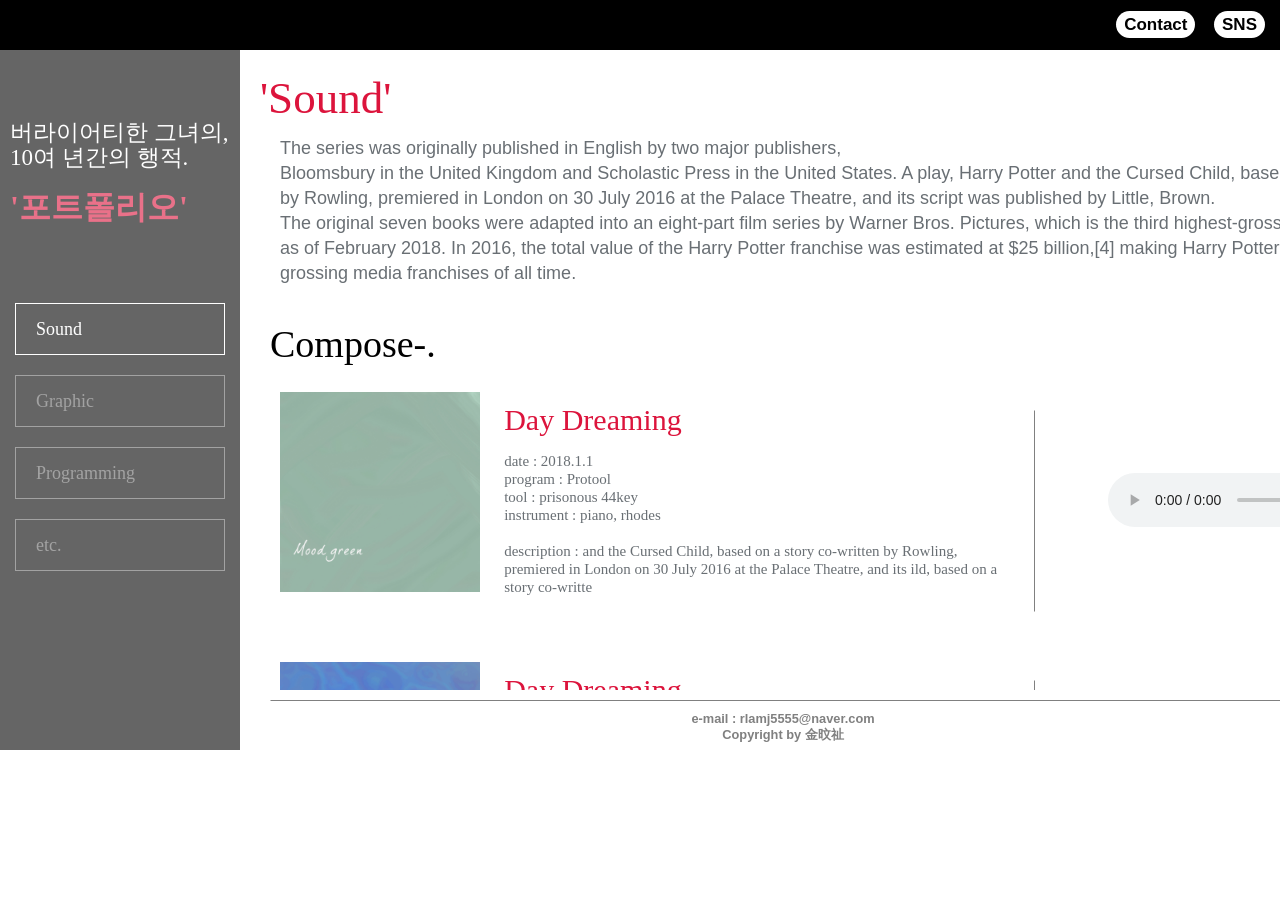
==== port_sound.html @ b1e12ca8 "" ====
<!DOCTYPE html>
<html lang="ko">
<head>
    <meta charset="UTF-8">
    <title>Portfolio</title>
    <link rel="shortcut icon" href="images/favicon.ico">
    <link rel="stylesheet" href="./reset.css">
    <link rel="stylesheet" href="./port_sound.css">
 

</head>
<body>
    <div id = "wrap">
    </div>
     <ul class="tp_mnu">
         <li class="contact"><a href="#">Contact</a></li>
            <li class="sns"><a href="#">SNS</a></li>
     </ul>
     
     <div class="backimg">     
     </div>
     
     <div class="left">
          <h1 class="tit">버라이어티한 그녀의, <br>10여 년간의 행적. <br><br><span class = "font">'포트폴리오'</span></h1>
         <ul class="left">
            <a href="#"><li class="sound">Sound</li></a>
            <a href="#"><li class="graphic">Graphic</li></a>
            <a href="#"><li class="programming">Programming</li></a>
            <a href="#"><li class="etc">etc.</li></a>
         </ul>
     </div>
     
     
     <div class="cent">
         <h1>'Sound'</h1>
         <p class = "reason">
                       The series was originally published in English by two major publishers,<br>Bloomsbury in the United Kingdom and Scholastic Press in the United States. A play, Harry Potter and the Cursed Child, based on a story co-written by Rowling, premiered in London on 30 July 2016 at the Palace Theatre, and its script was published by Little, Brown.<br> The original seven books were adapted into an eight-part film series by Warner Bros. Pictures, which is the third highest-grossing film series of all time as of February 2018. In 2016, the total value of the Harry Potter franchise was estimated at $25 billion,[4] making Harry Potter one of the highest-grossing media franchises of all time.

         </p>
         
         
         <div class="compose">
             <h2>Compose-.</h2>
             <div class = "sound">
               <span class="desc"></span>
               <div class="music_1">
                    <img class = "album_1" src="./album_art/green.jpg"; alt="#"> 
                    <p>
                        <span class = "title">Day Dreaming</span><br><br>
                        date : 2018.1.1 <br>
                        program : Protool <br>
                        tool : prisonous 44key <br>
                        instrument : piano, rhodes <br><br>
                        description : and the Cursed Child, based on a story co-written by Rowling, <br>premiered in London on 30 July 2016 at the Palace Theatre, and its ild, based on a story co-writte
                    
                    </p>
                    <audio controls>
                        <source src="./music_file/vagueending/999.mp3" type = "audio/mp3">
                    </audio>
               </div>          
               
               <div class="music_2">         
                    <img class = "album_2"     src="./album_art/mood%20blue.jpg" alt="#"> 
                    
                    <p>
                        <span class = "title">Day Dreaming</span><br><br>
                        date : 2018.1.1 <br>
                        program : Protool <br>
                        tool : prisonous 44key <br>
                        instrument : piano, rhodes <br><br>
                        description : and the Cursed Child, based on a story co-written by Rowling, <br>premiered in London on 30 July 2016 at the Palace Theatre, and its ild, based on a story co-writte
                    
                    </p>
                     <audio controls>
                        <source src="./music_file/0324/beat%201.mp3" type = "audio/mp3">
                    </audio>
               </div>
               
               <div class="music_3">                           <img cla6s = "album_3"                     src="./album_art/mood%20pinkk.jpg"         alt="#">
               <p>
                        <span class = "title">Day Dreaming</span><br><br>
                        date : 2018.1.1 <br>
                        program : Protool <br>
                        tool : prisonous 44key <br>
                        instrument : piano, rhodes <br><br>
                        description : and the Cursed Child, based on a story co-written by Rowling, <br>premiered in London on 30 July 2016 at the Palace Theatre, and its ild, based on a story co-writte
                    
                    </p>
                     <audio controls>
                        <source src="./music_file/0324/beat%201.mp3" type = "audio/mp3">
                    </audio>
               
               
               </div>        
               
               <div class="music_4">                  
                    <img class = "album_4"                 src="./album_art/mood%20sky%20blue.jpg" alt="#">
                    
                    <p>
                        <span class = "title">Day Dreaming</span><br><br>
                        date : 2018.1.1 <br>
                        program : Protool <br>
                        tool : prisonous 44key <br>
                        instrument : piano, rhodes <br><br>
                        description : and the Cursed Child, based on a story co-written by Rowling, <br>premiered in London on 30 July 2016 at the Palace Theatre, and its ild, based on a story co-writte
                    
                    </p>
                     <audio controls>
                        <source src="./music_file/0324/beat%201.mp3" type = "audio/mp3">
                    </audio>
               </div>                  
                   
                <div class="music_5">            
                    <img class = "album_5" src="./album_art/mood_dark.jpg" alt="#">
                    <p>
                        <span class = "title">Day Dreaming</span><br><br>
                        date : 2018.1.1 <br>
                        program : Protool <br>
                        tool : prisonous 44key <br>
                        instrument : piano, rhodes <br><br>
                        description : and the Cursed Child, based on a story co-written by Rowling, <br>premiered in London on 30 July 2016 at the Palace Theatre, and its ild, based on a story co-writte
                    
                    </p>  
                     <audio controls>
                        <source src="./music_file/0324/beat%201.mp3" type = "audio/mp3">
                    </audio>                
                </div> 
                
                 <div class="music_6">         
                    <img class = "album_6" src="./album_art/mood_red.jpg" alt="#">
                    <p>
                        <span class = "title">Day Dreaming</span><br><br>
                        date : 2018.1.1 <br>
                        program : Protool <br>
                        tool : prisonous 44key <br>
                        instrument : piano, rhodes <br><br>
                        description : and the Cursed Child, based on a story co-written by Rowling, <br>premiered in London on 30 July 2016 at the Palace Theatre, and its ild, based on a story co-writte
                    
                    </p>
                     <audio controls>
                        <source src="./music_file/0324/beat%201.mp3" type = "audio/mp3">
                    </audio>
                 </div> 
                
                 <div class="music_7">         
                    <img class = "album_7" src="./album_art/mood%20pinkk.jpg" alt="#">   
                    <p>
                        <span class = "title">Day Dreaming</span><br><br>
                        date : 2018.1.1 <br>
                        program : Protool <br>
                        tool : prisonous 44key <br>
                        instrument : piano, rhodes <br><br>
                        description : and the Cursed Child, based on a story co-written by Rowling, <br>premiered in London on 30 July 2016 at the Palace Theatre, and its ild, based on a story co-writte
                    
                    </p>    
                     <audio controls>
                        <source src="./music_file/0324/beat%201.mp3" type = "audio/mp3">
                    </audio>          
                 </div> 
                 
                 <div class="music_8">         
                    <img class = "album_8" src="./album_art/mood%20sky%20blue.jpg" alt="#">  
                    <p>
                        <span class = "title">Day Dreaming</span><br><br>
                        date : 2018.1.1 <br>
                        program : Protool <br>
                        tool : prisonous 44key <br>
                        instrument : piano, rhodes <br><br>
                        description : and the Cursed Child, based on a story co-written by Rowling, <br>premiered in London on 30 July 2016 at the Palace Theatre, and its ild, based on a story co-writte
                    
                    </p>    
                     <audio controls>
                        <source src="./music_file/0324/beat%201.mp3" type = "audio/mp3">
                    </audio>           
                 </div> 
                 
                 <div class="music_9">         
                    <img class = "album_9" src="./album_art/mood_dark.jpg" alt="#">  
                    <p>
                        <span class = "title">Day Dreaming</span><br><br>
                        date : 2018.1.1 <br>
                        program : Protool <br>
                        tool : prisonous 44key <br>
                        instrument : piano, rhodes <br><br>
                        description : and the Cursed Child, based on a story co-written by Rowling, <br>premiered in London on 30 July 2016 at the Palace Theatre, and its ild, based on a story co-writte
                    
                    </p>   
                     <audio controls>
                        <source src="./music_file/0324/beat%201.mp3" type = "audio/mp3">
                    </audio>
                 </div>              
                
                 <div class="music_10">         
                    <img class = "album_10" src="./album_art/mood%20blue.jpg" alt="#">  
                    <p>
                        <span class = "title">Day Dreaming</span><br><br>
                        date : 2018.1.1 <br>
                        program : Protool <br>
                        tool : prisonous 44key <br>
                        instrument : piano, rhodes <br><br>
                        description : and the Cursed Child, based on a story co-written by Rowling, <br>premiered in London on 30 July 2016 at the Palace Theatre, and its ild, based on a story co-writte
                    
                    </p>         
                     <audio controls>
                        <source src="./music_file/0324/beat%201.mp3" type = "audio/mp3">
                    </audio>
                </div>        
                
                 <div class="music_11">         
                    <img class = "album_11" src="./album_art/mood%20blue.jpg" alt="#">     
                    <p>
                        <span class = "title">Day Dreaming</span><br><br>
                        date : 2018.1.1 <br>
                        program : Protool <br>
                        tool : prisonous 44key <br>
                        instrument : piano, rhodes <br><br>
                        description : and the Cursed Child, based on a story co-written by Rowling, <br>premiered in London on 30 July 2016 at the Palace Theatre, and its ild, based on a story co-writte
                    
                    </p>             
                     <audio controls>
                        <source src="./music_file/0324/beat%201.mp3" type = "audio/mp3">
                    </audio>
                </div> 
                
                <div class="music_12">         
                    <img class = "album_12" src="./album_art/green.jpg" alt="#">
                    <p>
                        <span class = "title">Day Dreaming</span><br><br>
                        date : 2018.1.1 <br>
                        program : Protool <br>
                        tool : prisonous 44key <br>
                        instrument : piano, rhodes <br><br>
                        description : and the Cursed Child, based on a story co-written by Rowling, <br>premiered in London on 30 July 2016 at the Palace Theatre, and its ild, based on a story co-writte
                    
                    </p>
                    
                     <audio controls>
                        <source src="./music_file/0324/beat%201.mp3" type = "audio/mp3">
                    </audio>
                </div> 
                
                 <div class="music_13">         
                    <img class = "album_13" src="./album_art/whatdoyouimagine.jpg" alt="#">    
                    <p>
                        <span class = "title">Day Dreaming</span><br><br>
                        date : 2018.1.1 <br>
                        program : Protool <br>
                        tool : prisonous 44key <br>
                        instrument : piano, rhodes <br><br>
                        description : and the Cursed Child, based on a story co-written by Rowling, <br>premiered in London on 30 July 2016 at the Palace Theatre, and its ild, based on a story co-writte
                    
                    </p>   
                     <audio controls>
                        <source src="./music_file/0324/beat%201.mp3" type = "audio/mp3">
                    </audio>          
                 </div> 
                 
                 <div class="music_14">         
                    <img class = "album_14" src="./album_art/open.jpg" alt="#">
                    <p>
                        <span class = "title">Day Dreaming</span><br><br>
                        date : 2018.1.1 <br>
                        program : Protool <br>
                        tool : prisonous 44key <br>
                        instrument : piano, rhodes <br><br>
                        description : and the Cursed Child, based on a story co-written by Rowling, <br>premiered in London on 30 July 2016 at the Palace Theatre, and its ild, based on a story co-writte
                    
                    </p>
                     <audio controls>
                        <source src="./music_file/0324/beat%201.mp3" type = "audio/mp3">
                    </audio>
                </div>          
                
<!--                <div class="music_15">         
                    <img class = "album_15" src="./album_art/whatdoyouimagine.jpg" alt="#"> 
                 </div>  -->               
            </div>
         </div>
         
         <div class="piano">
             <h2>Playing the Piano-.</h2>
             <p></p>
         </div>
     </div>
    
     <footer>e-mail : rlamj5555@naver.com <br>Copyright by 金旼祉</footer>
  
    
</body>
</html>
---- port_sound.css ----
@charset "utf-8"; 
@import url(http://ts.daumcdn.net/custom/blog/0/606/skin/images/nanumgothic.css);

#wrap{width: 100%; height: 100%; font-family: '함초롬바탕';}

ul.tp_mnu>li{ margin-right: 15px; display: inline-block; color: black; font-size: 17px;line-height: 50px;}

ul.tp_mnu>li>a{padding: 8px; padding-top: 4px; padding-bottom: 4px; color: black;font-weight: 600;18px; background-color: white; border-radius: 15px;}

ul.tp_mnu>li>a:hover{color: white; background-color: crimson; }
ul.tp_mnu{position: absolute; top: 0px; width: 100%; height: 50px; text-align: right;background-color: black;}



footer{ position:absolute;top: 700px;left: 270px; padding-top:10px;width: 80%; height: 30px; color: gray;  font-weight: 700; text-align: center; border: 1px solid transparent; border-top-color: gray;}

div.backimg{position:absolute; top: 50px; width:240px; height:700px;; background-image: url(../../../portfolio_limited_2018.9.18/image_source/Photo%20by%20Tobias%20Tullius%20on%20Unsplash.jpg);}

div.left{position: absolute;top: 50px; width: 240px; height: 700px; background-color: black; opacity: 0.6;}


h1.tit{margin-top: 70px; margin-left: 10px; margin-right: 10px; color: white;font-size:23px;font-weight: 100; font-family: '함초롬바탕'; line-height: 25px}

h1.tit>span.font{color: crimson; font-size: 32px; font-weight: 700;}

ul.left{margin:80px 15px 0px; }

ul.left>a>li{ margin-bottom: 20px; padding-left: 20px; height: 50px; font-size: 18px; font-family: 'nanum';line-height: 50px; border: 1px solid white; opacity: 0.4}

ul.left>a>li.sound{color: white; border: 1px solid white; opacity: 1;}

ul.left>a>li:hover{color: white; border: 1px solid white; opacity: 1;}

div.cent{position: absolute; top: 60px; left: 250px; overflow-y: scroll; width: 1260px; height: 630px;}

div.cent>h1{margin-top: 30px; margin-left: 10px;color: crimson;font-size:45px;font-weight: 100; font-family: '함초롬바탕';}

p.reason{ margin:30px 30px 0; font-size: 18px; line-height: 25px;}



div.compose{margin:50px 20px; 0; font-family: '함초롬바탕'; }

div.compose>h2{color: black; font-size: 38px; font-weight: 200;}


div.piano{margin:50px 20px; 0; font-family: '함초롬바탕';}

div.piano>h2{color: black; font-size: 38px; font-weight: 200;}

/*div.sound>div.music_1{display: inline-block;}
div.sound>div.music_2{display: inline-block;}
div.sound>div.music_3{display: inline-block;}
div.sound>div.music_4{display: inline-block;}
div.sound>div.music_5{display: inline-block;}
div.sound>div.music_6{display: inline-block;}
div.sound>div.music_7{display: inline-block;}
div.sound>div.music_8{display: inline-block;}
div.sound>div.music_9{display: inline-block;}
div.sound>div.music_10{display: inline-block;}
div.sound>div.music_11{display: inline-block;}
div.sound>div.music_12{display: inline-block;}
div.sound>div.music_13{display: inline-block;}
div.sound>div.music_14{display: inline-block;}*/

div.sound>div.music_1>p{display: inline-block;  margin-left: 20px; padding-right: 30px; width:500px; height: 200px; font-size: 15px;  line-height: 18px;border: 1px solid transparent; border-right-color:  grey;}

div.sound>div.music_2>p{display: inline-block;  margin-left: 20px; padding-right: 30px; width:500px; height: 200px; font-size: 15px;  line-height: 18px;border: 1px solid transparent; border-right-color:  grey;}

div.sound>div.music_3>p{display: inline-block;  margin-left: 20px; padding-right: 30px; width:500px; height: 200px; font-size: 15px;  line-height: 18px;border: 1px solid transparent; border-right-color:  grey;}

div.sound>div.music_4>p{display: inline-block;  margin-left: 20px; padding-right: 30px; width:500px; height: 200px; font-size: 15px;  line-height: 18px;border: 1px solid transparent; border-right-color:  grey;}

div.sound>div.music_5>p{display: inline-block;  margin-left: 20px; padding-right: 30px; width:500px; height: 200px; font-size: 15px;  line-height: 18px;border: 1px solid transparent; border-right-color:  grey;}

div.sound>div.music_6>p{display: inline-block;  margin-left: 20px; padding-right: 30px; width:500px; height: 200px; font-size: 15px;  line-height: 18px;border: 1px solid transparent; border-right-color:  grey;}

div.sound>div.music_7>p{display: inline-block;  margin-left: 20px; padding-right: 30px; width:500px; height: 200px; font-size: 15px;  line-height: 18px;border: 1px solid transparent; border-right-color:  grey;}

div.sound>div.music_8>p{display: inline-block;  margin-left: 20px; padding-right: 30px; width:500px; height: 200px; font-size: 15px;  line-height: 18px;border: 1px solid transparent; border-right-color:  grey;}

div.sound>div.music_9>p{display: inline-block;  margin-left: 20px; padding-right: 30px; width:500px; height: 200px; font-size: 15px;  line-height: 18px;border: 1px solid transparent; border-right-color:  grey;}

div.sound>div.music_10>p{display: inline-block;  margin-left: 20px; padding-right: 30px; width:500px; height: 200px; font-size: 15px;  line-height: 18px;border: 1px solid transparent; border-right-color:  grey;}

div.sound>div.music_11>p{display: inline-block;  margin-left: 20px; padding-right: 30px; width:500px; height: 200px; font-size: 15px;  line-height: 18px;border: 1px solid transparent; border-right-color:  grey;}

div.sound>div.music_12>p{display: inline-block;  margin-left: 20px; padding-right: 30px; width:500px; height: 200px; font-size: 15px;  line-height: 18px;border: 1px solid transparent; border-right-color:  grey;}

div.sound>div.music_13>p{display: inline-block;  margin-left: 20px; padding-right: 30px; width:500px; height: 200px; font-size: 15px;  line-height: 18px;border: 1px solid transparent; border-right-color:  grey;}

div.sound>div.music_14>p{display: inline-block;  margin-left: 20px; padding-right: 30px; width:500px; height: 200px; font-size: 15px;  line-height: 18px;border: 1px solid transparent; border-right-color:  grey;}

span.title{color: crimson;font-size: 30px; }
img{margin-top: 50px; margin-left: 10px; width: 200px; height:200px; }
img.album_1{margin-top: 40px;}

audio{margin-bottom:65px; margin-left: 70px; }

/*audio file에 공백이 없어야해*/
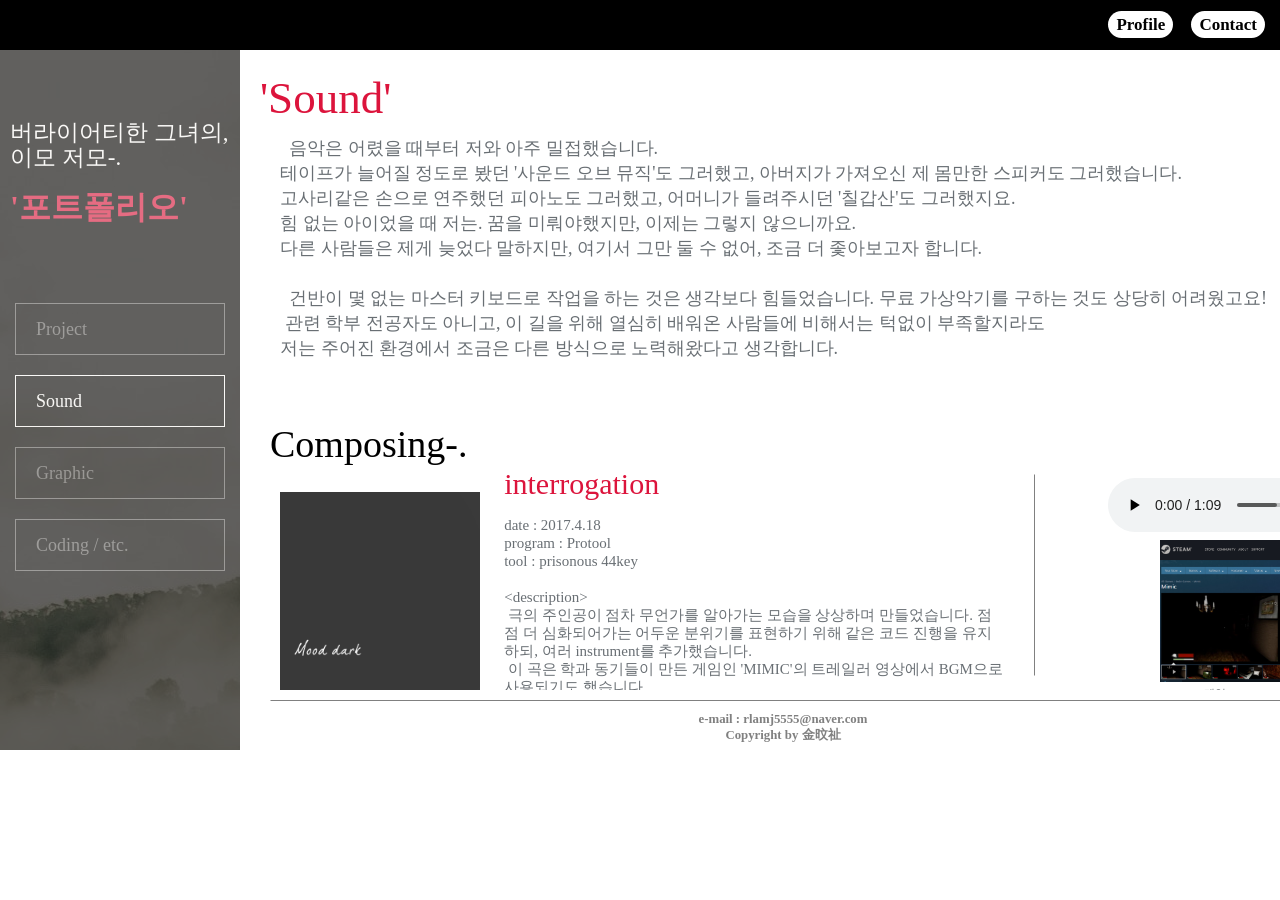
==== commit 98664629: "" ====
--- a/port_sound.html
+++ b/port_sound.html
@@ -11,22 +11,23 @@
 </head>
 <body>
     <div id = "wrap">
-    </div>
+   
      <ul class="tp_mnu">
-         <li class="contact"><a href="#">Contact</a></li>
-            <li class="sns"><a href="#">SNS</a></li>
+         <li class="contact"><a href="./contact.html">Profile</a></li>
+            <li class="sns"><a href="./sns.html">Contact</a></li>
      </ul>
      
      <div class="backimg">     
      </div>
      
      <div class="left">
-          <h1 class="tit">버라이어티한 그녀의, <br>10여 년간의 행적. <br><br><span class = "font">'포트폴리오'</span></h1>
+          <h1 class="tit">버라이어티한 그녀의, <br>이모 저모-. <br><br><span class = "font">'포트폴리오'</span></h1>
          <ul class="left">
-            <a href="#"><li class="sound">Sound</li></a>
-            <a href="#"><li class="graphic">Graphic</li></a>
-            <a href="#"><li class="programming">Programming</li></a>
-            <a href="#"><li class="etc">etc.</li></a>
+            <a href="./port_project.html"><li class="etc">Project</li></a>
+            <a href="./port_sound.html"><li class="sound">Sound</li></a>
+            <a href="./port_graphic.html"><li class="graphic">Graphic</li></a>
+            <a href="./port_programming.html"><li class="programming">Coding / etc.</li></a>
+<!--            <a href="#"><li class="etc">etc.</li></a>-->
          </ul>
      </div>
      
@@ -34,148 +35,203 @@
      <div class="cent">
          <h1>'Sound'</h1>
          <p class = "reason">
-                       The series was originally published in English by two major publishers,<br>Bloomsbury in the United Kingdom and Scholastic Press in the United States. A play, Harry Potter and the Cursed Child, based on a story co-written by Rowling, premiered in London on 30 July 2016 at the Palace Theatre, and its script was published by Little, Brown.<br> The original seven books were adapted into an eight-part film series by Warner Bros. Pictures, which is the third highest-grossing film series of all time as of February 2018. In 2016, the total value of the Harry Potter franchise was estimated at $25 billion,[4] making Harry Potter one of the highest-grossing media franchises of all time.
-
+                     &nbsp; 음악은 어렸을 때부터 저와 아주 밀접했습니다. <br> 테이프가 늘어질 정도로 봤던 '사운드 오브 뮤직'도 그러했고, 아버지가 가져오신 제 몸만한 스피커도 그러했습니다. <br>고사리같은 손으로 연주했던 피아노도 그러했고, 어머니가 들려주시던 '칠갑산'도 그러했지요. <br>
+                     힘 없는 아이었을 때 저는. 꿈을 미뤄야했지만, 이제는 그렇지 않으니까요. <br>다른 사람들은 제게 늦었다 말하지만, 여기서 그만 둘 수 없어, 조금 더 좇아보고자 합니다.
+                     <br><br>
+                  &nbsp;
+                     건반이 몇 없는 마스터 키보드로 작업을 하는 것은 생각보다 힘들었습니다. 무료 가상악기를 구하는 것도 상당히 어려웠고요! <br> 
+                     
+                     &nbsp;관련 학부 전공자도 아니고, 이 길을 위해 열심히 배워온 사람들에 비해서는 턱없이 부족할지라도<br>저는 주어진 환경에서 조금은 다른 방식으로 노력해왔다고 생각합니다.
+                     <br><br>
+ 
+                     
          </p>
          
          
          <div class="compose">
-             <h2>Compose-.</h2>
+             <h2>Composing-.</h2>
              <div class = "sound">
                <span class="desc"></span>
                <div class="music_1">
-                    <img class = "album_1" src="./album_art/green.jpg"; alt="#"> 
-                    <p>
-                        <span class = "title">Day Dreaming</span><br><br>
-                        date : 2018.1.1 <br>
-                        program : Protool <br>
-                        tool : prisonous 44key <br>
-                        instrument : piano, rhodes <br><br>
-                        description : and the Cursed Child, based on a story co-written by Rowling, <br>premiered in London on 30 July 2016 at the Palace Theatre, and its ild, based on a story co-writte
-                    
-                    </p>
-                    <audio controls>
-                        <source src="./music_file/vagueending/999.mp3" type = "audio/mp3">
-                    </audio>
+                    <img class = "album_1" src="../album_art/mood_dark.jpg"; alt="#"> 
+                    <p>
+                        <span class = "title">interrogation</span><br><br>
+                        date : 2017.4.18 <br>
+                        program : Protool <br>
+                        tool : prisonous 44key <br><br>
+                        &lt;description&gt; <br>&nbsp;극의 주인공이 점차 무언가를 알아가는 모습을 상상하며 만들었습니다. 점점 더 심화되어가는 어두운 분위기를 표현하기 위해 같은 코드 진행을 유지하되, 여러 instrument를 추가했습니다. <br>&nbsp;이 곡은 학과 동기들이 만든 게임인 'MIMIC'의 트레일러 영상에서 BGM으로 사용되기도 했습니다.
+                    
+                    </p>
+                
+                    
+                    <audio class = "mimic "controls>
+                        <source src="../file/interrogation/interrogation.mp3" type = "audio/mp3">
+                        
+                        
+                    </audio>
+                    
+                    <a href="https://store.steampowered.com/app/913250/Mimic/"  target="_blank"><img src="../design_file/mimic.PNG" alt="" class="mimic"></a>
+                        <span class="mimic">[게임 'MIMIC' Steam 웹]</span>
+                    
+                    
+               <!--     <p class="mimic">
+                        <img src="../design_file/mimic.PNG" alt="mimic" class="mimic"> <br>
+                        그림을 클릭하시면 게임'MIMIC'의 steam 웹으로 이동합니다.
+                        
+                    </p>-->
                </div>          
                
                <div class="music_2">         
-                    <img class = "album_2"     src="./album_art/mood%20blue.jpg" alt="#"> 
-                    
-                    <p>
-                        <span class = "title">Day Dreaming</span><br><br>
-                        date : 2018.1.1 <br>
-                        program : Protool <br>
-                        tool : prisonous 44key <br>
-                        instrument : piano, rhodes <br><br>
-                        description : and the Cursed Child, based on a story co-written by Rowling, <br>premiered in London on 30 July 2016 at the Palace Theatre, and its ild, based on a story co-writte
-                    
-                    </p>
-                     <audio controls>
-                        <source src="./music_file/0324/beat%201.mp3" type = "audio/mp3">
-                    </audio>
-               </div>
-               
-               <div class="music_3">                           <img cla6s = "album_3"                     src="./album_art/mood%20pinkk.jpg"         alt="#">
+                    <img class = "album_2" src="../album_art/whatdoyouimagine.jpg" alt="#"> 
+                    
+                    <p>
+                        <span class = "title">What do you Imagine?</span><br><br>
+                        date : 2017.7.4 <br>
+                        program : Protool <br>
+                        tool : prisonous 44key <br> <br>
+                        &lt;description&gt; <br>&nbsp;꼬리에 꼬리를 무는 상상이나 고민을 해보신 적이 있나요? <br> 기쁜 일을 상상한다면 가능성을, 나쁜 일을 상상한다면 희망을 느낄 수  <br>있도록 구성하고자 했습니다.
+                    
+                    </p>
+                     <audio controls>
+                        <source src="../file/whatdoyouimagine/what_do_you_imagine.mp3">
+                    </audio>
+               </div>
+               
+               <div class="music_3"><img class = "album_3"                     src="../album_art/mood_red.jpg" alt="#">
                <p>
-                        <span class = "title">Day Dreaming</span><br><br>
-                        date : 2018.1.1 <br>
-                        program : Protool <br>
-                        tool : prisonous 44key <br>
-                        instrument : piano, rhodes <br><br>
-                        description : and the Cursed Child, based on a story co-written by Rowling, <br>premiered in London on 30 July 2016 at the Palace Theatre, and its ild, based on a story co-writte
-                    
-                    </p>
-                     <audio controls>
-                        <source src="./music_file/0324/beat%201.mp3" type = "audio/mp3">
+                        <span class = "title">Finally</span><br><br>
+                        date : 2017.6.1 <br>
+                        program : Protool <br>
+                        tool : prisonous 44key <br><br>
+                        &lt;description&gt; <br>&nbsp;작곡을 잘 하지는 못한다고 생각하지만, 최대한 많은 시도를 해보고자 합니다.  즉흥적으로 아이디어가 떠오르는 편이기 때문에, <br>취침 전 갑자기 생각난 멜로디로 오케스트라를 통해 구성해보았습니다. 
+                    
+                    </p>
+                     <audio controls>
+                        <source src="../file/Ginkgo/mood_jaju.mp3" type = "audio/mp3">
                     </audio>
                
                
                </div>        
                
                <div class="music_4">                  
-                    <img class = "album_4"                 src="./album_art/mood%20sky%20blue.jpg" alt="#">
-                    
-                    <p>
-                        <span class = "title">Day Dreaming</span><br><br>
-                        date : 2018.1.1 <br>
-                        program : Protool <br>
-                        tool : prisonous 44key <br>
-                        instrument : piano, rhodes <br><br>
-                        description : and the Cursed Child, based on a story co-written by Rowling, <br>premiered in London on 30 July 2016 at the Palace Theatre, and its ild, based on a story co-writte
-                    
-                    </p>
-                     <audio controls>
-                        <source src="./music_file/0324/beat%201.mp3" type = "audio/mp3">
+                    <img class = "album_4"                 src="../album_art/mood%20blue.jpg" alt="#">
+                    
+                    <p>
+                        <span class = "title">Aquarium</span><br><br>
+                        date : 2017.8.1 <br>
+                        program : Protool <br>
+                        tool : prisonous 44key <br> <br>
+                        &lt;description&gt; <br>&nbsp;오랜만에 보게된 애니메이션에서 나온 아쿠아리움을 보고 갑작스레 작업을 하고 싶어져 만들게 된 곡입니다.<br> 
+                        투명한 어항 느낌을 낼 수 있도록 악기를 구성했고, <br>
+                        마스터키보드의 modulation을 통해서 어긋난 느낌을 만들어냈습니다.  
+                         
+                    
+                    </p>
+                     <audio controls>
+                        <source src="../file/aquarium/bowl3.mp3" type = "audio/mp3">
                     </audio>
                </div>                  
                    
                 <div class="music_5">            
-                    <img class = "album_5" src="./album_art/mood_dark.jpg" alt="#">
-                    <p>
-                        <span class = "title">Day Dreaming</span><br><br>
-                        date : 2018.1.1 <br>
-                        program : Protool <br>
-                        tool : prisonous 44key <br>
-                        instrument : piano, rhodes <br><br>
-                        description : and the Cursed Child, based on a story co-written by Rowling, <br>premiered in London on 30 July 2016 at the Palace Theatre, and its ild, based on a story co-writte
+                    <img class = "album_5" src="../album_art/mood%20pinkk.jpg" alt="#">
+                    <p>
+                        <span class = "title">minigame_1</span><br><br>
+                        date : 2017.11.14 <br>
+                        program : Protool <br>
+                        tool : prisonous 44key <br> <br>
+                        &lt;description&gt; <br>&nbsp;당시 제가 수강하고 있던 2d 게임 프로그래밍 수업의 프로젝트인 미니게임을 위해서 제작하게 된 곡입니다. 
+                        게임의 분위기와 잘 어울리게 하기 위해서 <br>사랑스러운 느낌과 심플한 느낌을 살리도록 악기를 구성했습니다. <br>
+                        미니게임 특성상 곡이 반복 재생되어도 어색하지 않도록 끝맺음 하였습니다. 
+                        
+                         
                     
                     </p>  
                      <audio controls>
-                        <source src="./music_file/0324/beat%201.mp3" type = "audio/mp3">
+                        <source src="../file/myroom/no.2.mp3" type = "audio/mp3">
                     </audio>                
                 </div> 
                 
                  <div class="music_6">         
-                    <img class = "album_6" src="./album_art/mood_red.jpg" alt="#">
-                    <p>
-                        <span class = "title">Day Dreaming</span><br><br>
-                        date : 2018.1.1 <br>
-                        program : Protool <br>
-                        tool : prisonous 44key <br>
-                        instrument : piano, rhodes <br><br>
-                        description : and the Cursed Child, based on a story co-written by Rowling, <br>premiered in London on 30 July 2016 at the Palace Theatre, and its ild, based on a story co-writte
-                    
-                    </p>
-                     <audio controls>
-                        <source src="./music_file/0324/beat%201.mp3" type = "audio/mp3">
+                    <img class = "album_6" src="../album_art/green.jpg" alt="#">
+                    <p>
+                        <span class = "title">gentle breeze</span><br><br>
+                        date : 2017.4.27 <br>
+                        program : Protool <br>
+                        tool : prisonous 44key <br><br>
+                        &lt;description&gt; <br>
+                        &nbsp;네이버 그라폴리오 힐링 음악 작곡 공모전에 제출하기 위해 만들었던 음악입니다. 잠이 잘 오는 음악, 힐링 음악이라는 주제를 생각했을 때, 가장 보편적인 분위기의 음악이 나을 것 같다는 판단을 했고, 언덕에 앉아서 명상하는 모습을 상상하며 단조로운 코드 진행으로 구성했습니다.
+                        
+                    </p>
+                     <audio controls>
+                        <source src="../file/gentlebreeze/gentle_breeze.mp3" type = "audio/mp3">
                     </audio>
                  </div> 
                 
                  <div class="music_7">         
-                    <img class = "album_7" src="./album_art/mood%20pinkk.jpg" alt="#">   
-                    <p>
-                        <span class = "title">Day Dreaming</span><br><br>
-                        date : 2018.1.1 <br>
-                        program : Protool <br>
-                        tool : prisonous 44key <br>
-                        instrument : piano, rhodes <br><br>
-                        description : and the Cursed Child, based on a story co-written by Rowling, <br>premiered in London on 30 July 2016 at the Palace Theatre, and its ild, based on a story co-writte
+                    <img class = "album_7" src="../album_art/open.jpg" alt="#">   
+                    <p>
+                        <span class = "title">minigame_2</span><br><br>
+                        date : 2017.11.1 <br>
+                        program : Protool <br>
+                        tool : prisonous 44key <br><br>
+                       &lt;description&gt; <br>
+                        &nbsp;키즈 컨텐츠를 기획 중이었던 선배의 부탁으로 만들게되었던 곡입니다. <br> 컨텐츠가 상용화 되지는 않았기 때문에, 한 곡에 그치게 되어 아쉬웠던 기억이 납니다. <br> <br>
                     
                     </p>    
                      <audio controls>
-                        <source src="./music_file/0324/beat%201.mp3" type = "audio/mp3">
+                        <source src="../file/kidsarcade/no.1.mp3" type = "audio/mp3">
                     </audio>          
                  </div> 
                  
                  <div class="music_8">         
-                    <img class = "album_8" src="./album_art/mood%20sky%20blue.jpg" alt="#">  
-                    <p>
-                        <span class = "title">Day Dreaming</span><br><br>
-                        date : 2018.1.1 <br>
-                        program : Protool <br>
-                        tool : prisonous 44key <br>
-                        instrument : piano, rhodes <br><br>
-                        description : and the Cursed Child, based on a story co-written by Rowling, <br>premiered in London on 30 July 2016 at the Palace Theatre, and its ild, based on a story co-writte
-                    
+                    <img class = "album_8" src="../album_art/mood%20pinkk.jpg" alt="#">  
+                    <p>
+                        <span class = "title">minigame_3</span><br><br>
+                        date : 2017.6.28 <br>
+                        program : Protool <br>
+                        tool : prisonous 44key <br><br>
+                        &lt;description&gt; <br>
+                        &nbsp;어느 날 모바일로 마이룸이라는 게임을 하는데, 이 게임에 들어가면 좋을 것 같은 멜로디가 생각나서 작업하게 되었습니다. <br> <br><br>
                     </p>    
                      <audio controls>
-                        <source src="./music_file/0324/beat%201.mp3" type = "audio/mp3">
+                        <source src="../file/myroom/cute.mp3" type = "audio/mp3">
                     </audio>           
                  </div> 
                  
                  <div class="music_9">         
-                    <img class = "album_9" src="./album_art/mood_dark.jpg" alt="#">  
+                    <img class = "album_9" src="../album_art/mood_dark.jpg" alt="#">  
+                    <p>
+                        <span class = "title">Vague Ending</span><br><br>
+                        date : 2018.7.10 <br>
+                        program : Protool <br>
+                        tool : prisonous 44key <br><br>
+                         &lt;description&gt; <br>
+                        &nbsp;평소 구독하여 즐겨보는 유투버 대도서관 채널을 통해서 '더포레스트' 라는 게임을 보게되었고, 이 게임의 엔딩을 보고 이 곡을 만들게 되었습니다. <br>게임의 끝에 엔딩 크레딧이 재생되며 이 음악이 나오는 장면을 상상합니다. <br><br>
+                    
+                    </p>   
+                     <audio controls>
+                        <source src="../file/vagueending/999.mp3" type = "audio/mp3">
+                    </audio>
+                 </div>              
+        <!--        
+                 <div class="music_10">         
+                    <img class = "album_10" src="../album_art/open.jpg" alt="#">  
+                    <p>
+                        <span class = "title">Untitled_1</span><br><br>
+                        date : 2017.6.21 <br>
+                        program : Protool <br>
+                        tool : prisonous 44key <br><br>
+                         &lt;description&gt; <br>
+                        &nbsp;
+                    
+                    </p>         
+                     <audio controls>
+                        <source src="./music_file/0324/beat%201.mp3" type = "audio/mp3">
+                    </audio>
+                </div>        -->
+                <!--
+                 <div class="music_11">         
+                    <img class = "album_11" src="./album_art/mood%20blue.jpg" alt="#">     
                     <p>
                         <span class = "title">Day Dreaming</span><br><br>
                         date : 2018.1.1 <br>
@@ -184,14 +240,14 @@
                         instrument : piano, rhodes <br><br>
                         description : and the Cursed Child, based on a story co-written by Rowling, <br>premiered in London on 30 July 2016 at the Palace Theatre, and its ild, based on a story co-writte
                     
-                    </p>   
+                    </p>             
                      <audio controls>
                         <source src="./music_file/0324/beat%201.mp3" type = "audio/mp3">
                     </audio>
-                 </div>              
-                
-                 <div class="music_10">         
-                    <img class = "album_10" src="./album_art/mood%20blue.jpg" alt="#">  
+                </div> 
+                -->
+                <!--<div class="music_12">         
+                    <img class = "album_12" src="./album_art/green.jpg" alt="#">
                     <p>
                         <span class = "title">Day Dreaming</span><br><br>
                         date : 2018.1.1 <br>
@@ -200,14 +256,15 @@
                         instrument : piano, rhodes <br><br>
                         description : and the Cursed Child, based on a story co-written by Rowling, <br>premiered in London on 30 July 2016 at the Palace Theatre, and its ild, based on a story co-writte
                     
-                    </p>         
+                    </p>
+                    
                      <audio controls>
                         <source src="./music_file/0324/beat%201.mp3" type = "audio/mp3">
                     </audio>
-                </div>        
-                
-                 <div class="music_11">         
-                    <img class = "album_11" src="./album_art/mood%20blue.jpg" alt="#">     
+                </div> -->
+                
+                 <!--<div class="music_13">         
+                    <img class = "album_13" src="./album_art/whatdoyouimagine.jpg" alt="#">    
                     <p>
                         <span class = "title">Day Dreaming</span><br><br>
                         date : 2018.1.1 <br>
@@ -216,14 +273,14 @@
                         instrument : piano, rhodes <br><br>
                         description : and the Cursed Child, based on a story co-written by Rowling, <br>premiered in London on 30 July 2016 at the Palace Theatre, and its ild, based on a story co-writte
                     
-                    </p>             
+                    </p>   
                      <audio controls>
                         <source src="./music_file/0324/beat%201.mp3" type = "audio/mp3">
-                    </audio>
-                </div> 
-                
-                <div class="music_12">         
-                    <img class = "album_12" src="./album_art/green.jpg" alt="#">
+                    </audio>          
+                 </div> -->
+                 
+                <!-- <div class="music_14">         
+                    <img class = "album_14" src="./album_art/open.jpg" alt="#">
                     <p>
                         <span class = "title">Day Dreaming</span><br><br>
                         date : 2018.1.1 <br>
@@ -233,43 +290,10 @@
                         description : and the Cursed Child, based on a story co-written by Rowling, <br>premiered in London on 30 July 2016 at the Palace Theatre, and its ild, based on a story co-writte
                     
                     </p>
-                    
                      <audio controls>
                         <source src="./music_file/0324/beat%201.mp3" type = "audio/mp3">
                     </audio>
-                </div> 
-                
-                 <div class="music_13">         
-                    <img class = "album_13" src="./album_art/whatdoyouimagine.jpg" alt="#">    
-                    <p>
-                        <span class = "title">Day Dreaming</span><br><br>
-                        date : 2018.1.1 <br>
-                        program : Protool <br>
-                        tool : prisonous 44key <br>
-                        instrument : piano, rhodes <br><br>
-                        description : and the Cursed Child, based on a story co-written by Rowling, <br>premiered in London on 30 July 2016 at the Palace Theatre, and its ild, based on a story co-writte
-                    
-                    </p>   
-                     <audio controls>
-                        <source src="./music_file/0324/beat%201.mp3" type = "audio/mp3">
-                    </audio>          
-                 </div> 
-                 
-                 <div class="music_14">         
-                    <img class = "album_14" src="./album_art/open.jpg" alt="#">
-                    <p>
-                        <span class = "title">Day Dreaming</span><br><br>
-                        date : 2018.1.1 <br>
-                        program : Protool <br>
-                        tool : prisonous 44key <br>
-                        instrument : piano, rhodes <br><br>
-                        description : and the Cursed Child, based on a story co-written by Rowling, <br>premiered in London on 30 July 2016 at the Palace Theatre, and its ild, based on a story co-writte
-                    
-                    </p>
-                     <audio controls>
-                        <source src="./music_file/0324/beat%201.mp3" type = "audio/mp3">
-                    </audio>
-                </div>          
+                </div>          -->
                 
 <!--                <div class="music_15">         
                     <img class = "album_15" src="./album_art/whatdoyouimagine.jpg" alt="#"> 
@@ -279,13 +303,92 @@
          
          <div class="piano">
              <h2>Playing the Piano-.</h2>
-             <p></p>
+             <p class = "reason">
+                       &nbsp;학원에 다니기 싫어하는 저를. 어머니께서는 억지로라도 피아노 교습소에 보내셨습니다. 아주 작은 교습소였지만 피아노를 시작하게 된 그 곳은 제 인생에서 잊을 수 없는 가치있는 곳이 되었습니다. 
+                       <br><br> &nbsp;여섯 살, 처음 접한 피아노는 제게 억지로 해야하는 일이었지만 지금의 제겐 없어선 안 될 동반자같은 존재가 되었습니다. 
+                       고학년이 되면서 교습소에 다니지 않게 되었지만, 집에 있던 고물 피아노는 항상 제게 영감을 주었습니다.
+                      <br> <br>&nbsp;피아노 앞에 앉아 즉흥적으로 연주하는 것을 즐기던 어린 시절의 저는. 언젠가부터 스쳐지나가는 그 순간 순간들이 아까워지기 시작했습니다. <br>즉흥적인 연주는 금방 잊게 되니까요. 저는 그 때부터 녹음을 하기 시작했습니다. <br>조율도 엉망이고, 녹음 상태도 비루하지만. 10년 전 일기를 꺼내보는 느낌입니다.
+                      
+         </p>
+         
+         <span class="desc"></span>
+               <div class="imp_1">
+                   <h2 class="imp">impromptu_1</h2>
+                   <p class="imp">
+                       date : 2017.1.1 <br>
+                       tool : Phone Recorder, GoldWave <br>
+                   </p>
+                   <audio class = "imp" controls>
+                        <source src="../file/piano/okay/improptu_1.mp3" type = "audio/mp3">
+                 </audio>
+               </div>
+               
+                 <div class="imp_1">
+                   <h2 class="imp">impromptu_2</h2>
+                   <p class="imp">
+                       date : 2017.1.1 <br>
+                       tool : Phone Recorder, GoldWave <br>
+                   </p>
+                   <audio class = "imp" controls>
+                        <source src="../file/piano/okay/improptu_1.mp3" type = "audio/mp3">
+                 </audio>
+               </div>
+               
+                 <div class="imp_1">
+                   <h2 class="imp">impromptu_3</h2>
+                   <p class="imp">
+                       date : 2017.1.1 <br>
+                       tool : Phone Recorder, GoldWave <br>
+                   </p>
+                   <audio class = "imp" controls>
+                        <source src="../file/piano/okay/improptu_2.mp3" type = "audio/mp3">
+                 </audio>
+               </div>
+               
+                  <div class="imp_1">
+                   <h2 class="imp">연주-.<br><span>'Why Stop Now'</span></h2>
+                   <p class="imp">
+                       date : 2017.1.1 <br>
+                       tool : Phone Recorder, GoldWave <br>
+                   </p>
+                   <audio class = "imp" controls>
+                        <source src="../file/piano/okay/why_stop_now.mp3" type = "audio/mp3">
+                 </audio>
+               </div>
+               
+                
+               
+                 <div class="imp_1">
+                   <h2 class="imp">작곡-.<br><span>삼도동 장날풍경 OST </span></h2>
+                   <p class="imp">
+                       date : 2017.1.1 <br>
+                       tool : Phone Recorder, GoldWave <br>
+                   </p>
+                   <audio class = "imp" controls>
+                        <source src="../file/piano/okay/samdo_real_piano.mp3" type = "audio/mp3">
+                 </audio>
+               </div>
+               
+                <div class="imp_1">
+                     <h2 class="imp">청음-. <br><span>'Vk - Reverse Parallel Universe'</span></h2>
+                   <p class="imp">
+                       date : 2017.1.1 <br>
+                       tool : Phone Recorder, GoldWave <br>
+                   </p>
+                   <audio class = "imp" controls>
+                        <source src="../file/piano/okay/deemo.mp3" type = "audio/mp3">
+                 </audio>
+               </div>
+             
+               
+         
+         
          </div>
      </div>
     
      <footer>e-mail : rlamj5555@naver.com <br>Copyright by 金旼祉</footer>
   
-    
+     </div>
 </body>
 </html>
 
--- a/port_sound.css
+++ b/port_sound.css
@@ -8,13 +8,13 @@
 ul.tp_mnu>li>a{padding: 8px; padding-top: 4px; padding-bottom: 4px; color: black;font-weight: 600;18px; background-color: white; border-radius: 15px;}
 
 ul.tp_mnu>li>a:hover{color: white; background-color: crimson; }
-ul.tp_mnu{position: absolute; top: 0px; width: 100%; height: 50px; text-align: right;background-color: black;}
+ul.tp_mnu{position: absolute; top: 0px; width: 100%; height: 50px; text-align: right;background-color: black; font-family: 'Nanum Gothic';}
 
 
 
 footer{ position:absolute;top: 700px;left: 270px; padding-top:10px;width: 80%; height: 30px; color: gray;  font-weight: 700; text-align: center; border: 1px solid transparent; border-top-color: gray;}
 
-div.backimg{position:absolute; top: 50px; width:240px; height:700px;; background-image: url(../../../portfolio_limited_2018.9.18/image_source/Photo%20by%20Tobias%20Tullius%20on%20Unsplash.jpg);}
+div.backimg{position:absolute; top: 50px; width:240px; height:700px;; background-image: url(../image_source/Photo%20by%20Tobias%20Tullius%20on%20Unsplash.jpg);}
 
 div.left{position: absolute;top: 50px; width: 240px; height: 700px; background-color: black; opacity: 0.6;}
 
@@ -75,7 +75,7 @@
 
 div.sound>div.music_6>p{display: inline-block;  margin-left: 20px; padding-right: 30px; width:500px; height: 200px; font-size: 15px;  line-height: 18px;border: 1px solid transparent; border-right-color:  grey;}
 
-div.sound>div.music_7>p{display: inline-block;  margin-left: 20px; padding-right: 30px; width:500px; height: 200px; font-size: 15px;  line-height: 18px;border: 1px solid transparent; border-right-color:  grey;}
+div.sound>div.music_7>p{display: inline-block; margin-left: 20px; padding-right: 30px; width:500px; height: 200px; font-size: 15px;  line-height: 18px;border: 1px solid transparent; border-right-color:  grey;}
 
 div.sound>div.music_8>p{display: inline-block;  margin-left: 20px; padding-right: 30px; width:500px; height: 200px; font-size: 15px;  line-height: 18px;border: 1px solid transparent; border-right-color:  grey;}
 
@@ -97,7 +97,27 @@
 
 audio{margin-bottom:65px; margin-left: 70px; }
 
+
+
+div.piano>div.music_1>p{display: inline-block;  margin-left: 20px; padding-right: 30px; width:500px; height: 200px; font-size: 15px;  line-height: 18px;border: 1px solid transparent; border-right-color:  grey;}
+
+div.piano>div.music_2>p{display: inline-block;  margin-left: 20px; padding-right: 30px; width:500px; height: 200px; font-size: 15px;  line-height: 18px;border: 1px solid transparent; border-right-color:  grey;}
+
+
+img.mimic{position: absolute; width: 200px; height: auto; top: 430px; left: 900px;}
 /*audio file에 공백이 없어야해*/
+span.mimic{position: absolute; top: 625px; left: 950px; font-size: 11px; text-align: center;}
+
+audio.mimic{margin-bottom: 160px;}
+
+div.piano>p.reason{margin-bottom: 30px;}
+div.imp_1{display: inline-block;height: 170px; margin-top: 20px; border: 1px solid transparent; border-right-color:  grey;}
+div.imp_1>p{ margin-left: 30px;padding-top: 30px; padding-right: 30px; width:300px; height: 40px; font-size: 15px;  line-height: 18px;}
+div.imp_1>h2{margin-top: 10px; margin-left: 30px; color: crimson;font-size: 30px; font-weight: 100;}
+div.imp_1>audio{margin-top: 10px; margin-left: 20px;}
+div.imp_1:last-child{border:transparent;}
+
+div.imp_1>h2>span{display: block; margin-top: 15px; margin-left: 2px; font-size: 20px; color: black; }
 
 
 
@@ -114,4 +134,3 @@
 
 
 
-
